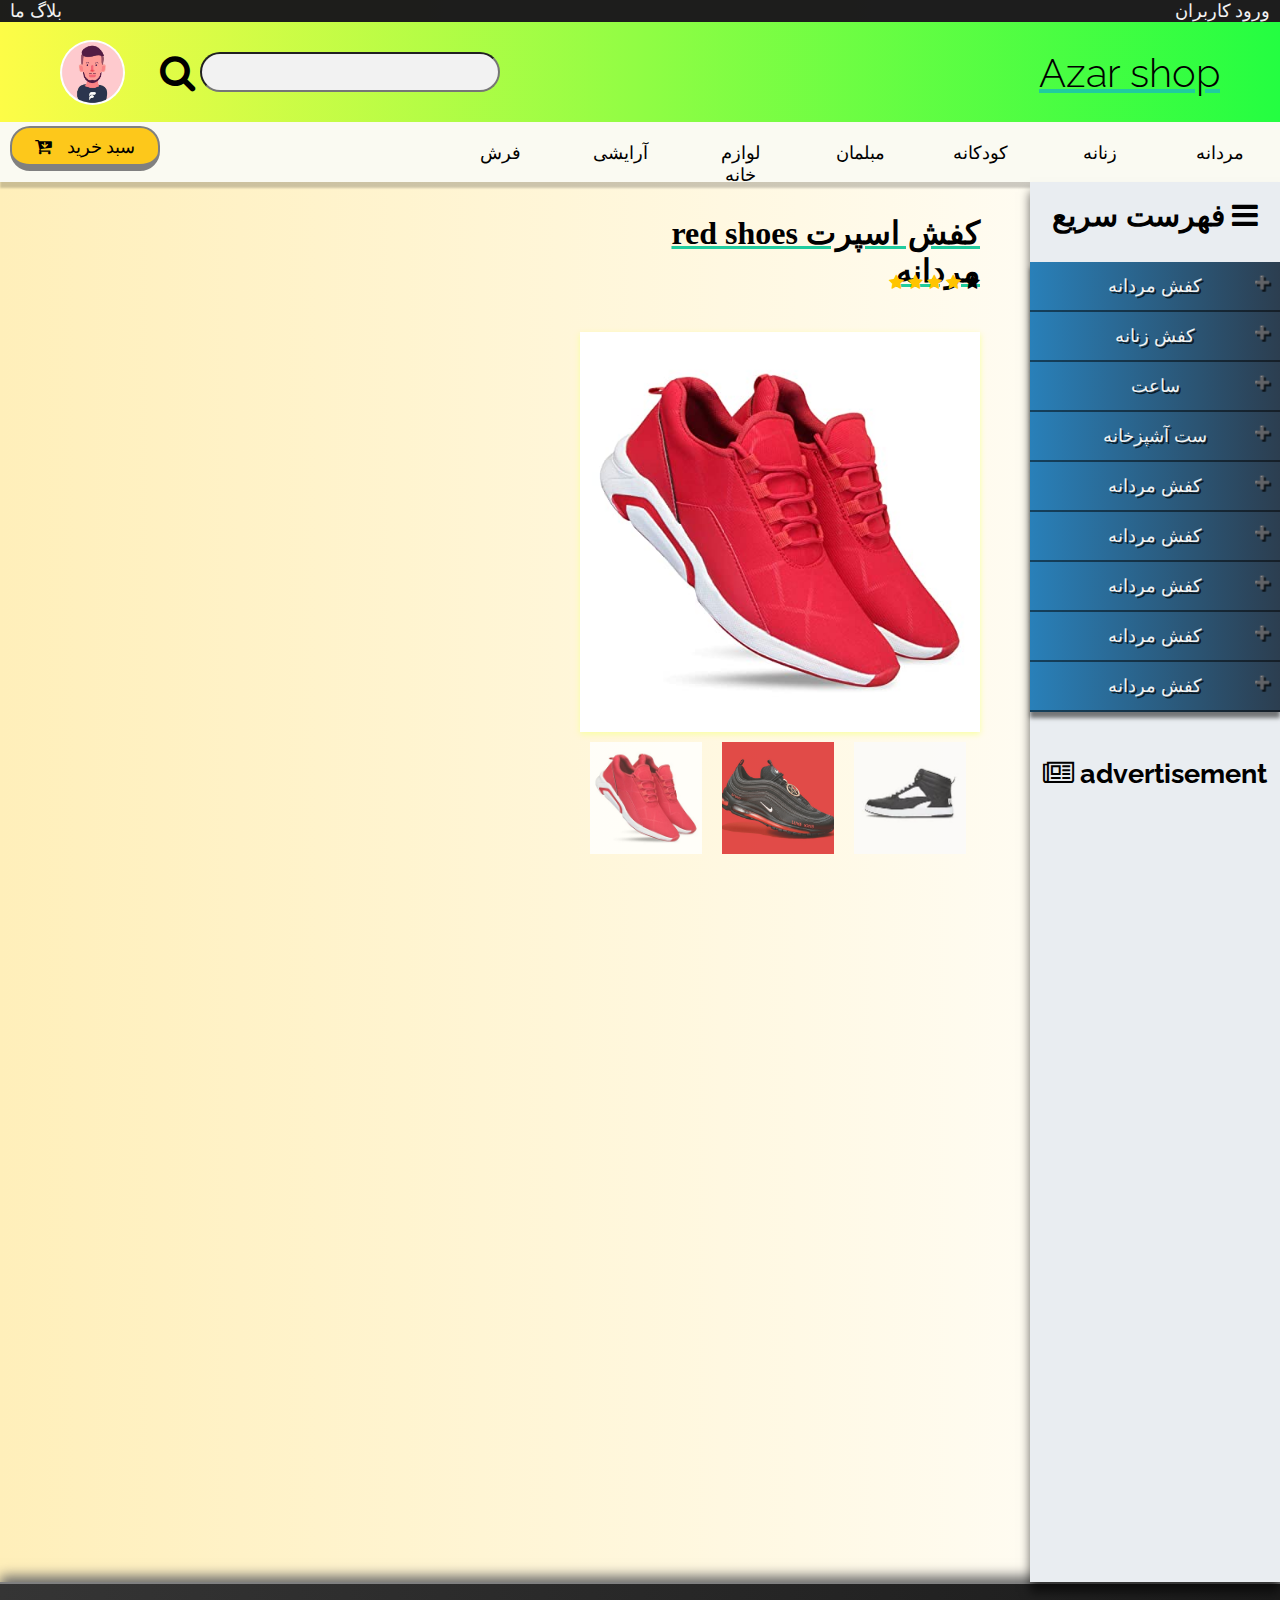
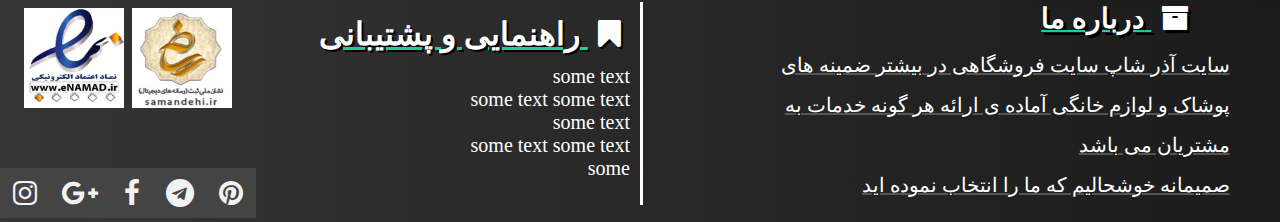
==== Azar shop/pages.html @ e2844d56 "Add files via upload" ====
<html lang="en">
<head>
    <meta charset="UTF-8">
    <meta http-equiv="X-UA-Compatible" content="IE=edge">
    <meta name="viewport" content="width=device-width, initial-scale=1.0">
    <link rel="stylesheet" href="./shoppages/stylepage.css">
    <!--Icons this is fontawsom-->
    <meta name="viewport" content="width=device-width, initial-scale=1">
    <link rel="stylesheet" href="https://cdnjs.cloudflare.com/ajax/libs/font-awesome/4.7.0/css/font-awesome.min.css">
    <link rel="preconnect" href="https://fonts.googleapis.com">
    <!--RaleWay font-->
    <link rel="preconnect" href="https://fonts.gstatic.com" crossorigin>
    <link href="https://fonts.googleapis.com/css2?family=Raleway:wght@300;400;500&display=swap" rel="stylesheet">
    <title>Azar shop</title>
    
</head>
<body>
    <section class='topsec'>
        <div class='top'>
            <a href="#">بلاگ ما</a>
            <a href="#">ورود کاربران</a>
        </div>
        <div class='topinfo'>
            <i class="fa fa-search"></i><input class='searchs' type="text" name="search" title="search">
            <img src="./image/logo.jpg" alt="logo">
            <h2 class='topname'>Azar shop</h2>
        </div>
    </section>
    <section class='navbar' id='navbar'>
        <a href="#" class='cartbtn'><i class='fa fa-cart-arrow-down'></i>سبد خرید </a>
        <div class='navbox'>
            <div class='dropnav'>
               <button class='navbtn' id='navbtn'>مردانه</button>
                <div class='navmen right'>
                    <a href="#">لباس</a>
                    <a href="#">کیف</a>
                    <a href="#">کفش</a>
                </div> 
            </div>
            <div class='dropnav'>
                <button class='navbtn' id='navbtn'>زنانه</button>
                 <div class='navmen right2'>
                    <a href="#">لباس</a>
                    <a href="#">کیف</a>
                    <a href="#">کفش</a>
                 </div> 
             </div>
             <div class='dropnav'>
                <button class='navbtn' id='navbtn'>کودکانه</button>
                 <div class='navmen right3'>
                    <a href="#">لباس</a>
                    <a href="#">کیف</a>
                    <a href="#">کفش</a>
                 </div> 
             </div>
            <a href="#">مبلمان</a>
            <a href="#">لوازم خانه</a>
            <a href="#">آرایشی</a>
            <a href="#">فرش</a>
        </div>
    </section>
    <section class='maincontainer'>
        <div class='cata'>
            <h1 class='catahead'> فهرست سریع <i class='fa fa-bars'></i></h1>
            <button class='accordion'>کفش مردانه</button>
            <div class='panel'>
                <a href="#">اسپرت </a>
                <a href="#">مجلسی</a>
                <a href="#">ورزشی</a>
            </div>
            <button class='accordion'>کفش زنانه</button>
            <div class='panel'>
                <a href="#">اسپرت </a>
                <a href="#">مجلسی</a>
                <a href="#">ورزشی</a>
            </div>
            <button class='accordion'>ساعت</button>
            <div class='panel'>
                <a href="#">citizen</a>
                <a href="#">lerox</a>
                <a href="#">trust</a>
                <a href="#">citizen</a>
            </div>
            <button class='accordion'>ست آشپزخانه</button>
            <div class='panel'>
                <a href="#">یخچال</a>
                <a href="#">ماشین لباسشویی</a>
                <a href="#">فر</a>
                <a href="#">زود پز</a>
                <a href="#">سینک</a>
            </div>
            <button class='accordion'>کفش مردانه</button>
            <div class='panel'>
                <a href="#">اسپرت </a>
                <a href="#">مجلسی</a>
                <a href="#">ورزشی</a>
            </div>
            <button class='accordion'>کفش مردانه</button>
            <div class='panel'>
                <a href="#">اسپرت </a>
                <a href="#">مجلسی</a>
                <a href="#">ورزشی</a>
            </div>
            <button class='accordion'>کفش مردانه</button>
            <div class='panel'>
                <a href="#">اسپرت </a>
                <a href="#">مجلسی</a>
                <a href="#">ورزشی</a>
            </div>
            <button class='accordion'>کفش مردانه</button>
            <div class='panel'>
                <a href="#">اسپرت </a>
                <a href="#">مجلسی</a>
                <a href="#">ورزشی</a>
            </div>
            <button class='accordion'>کفش مردانه</button>
            <div class='panel'>
                <a href="#">اسپرت </a>
                <a href="#">مجلسی</a>
                <a href="#">ورزشی</a>
            </div>

            <h1 class='adhead'> <span class='fa fa-newspaper-o'></span> advertisement</h1>
            <div class='advertisement'>
                
                <div class='ad1'>

                </div>
            </div> 
        </div>  
    </section>
    
    <section class='pagecont'>
        <div class='flexhead'>
                <div class='shophead'>
                        <h1> red shoes کفش اسپرت مردانه </h1>
                    <div class='stars'>
                        <span class='fa fa-star checked'></span>
                        <span class='fa fa-star checked'></span>
                        <span class='fa fa-star checked'></span>
                        <span class='fa fa-star checked'></span>
                        <span class='fa fa-star'></span>
                    </div>
                </div>
            <div class='shopimg'>
                <div class='imgcont'>
                    <img id='expandedImg' src="./image/item1.jpg" alt="redshoes" style='width: 100%;'>
                </div>
                <div class='row'>
                    <div class='column'>
                        <img src="./image/item1.jpg " onclick="myFunction(this);" alt="redshoes">
                    </div>
                    <div class='column'>
                        <img src="./image/item2.jpeg" onclick="myFunction(this);" alt="redshoes">
                    </div>
                    <div class='column'>
                        <img src="./image/item4.jfif" onclick="myFunction(this);" alt="redshoes">
                    </div>
                </div>
            </div>
        </div>
        
        <div class='shopcontent'>

        </div>
        <div class='shopsubmit'>

        </div>
        <div class='shopbuttons'>

        </div>
    </section>
   
    <script>
        window.onscroll = function() {myFunctions()};
        
        var navbar = document.getElementById("navbar");
        var sticky = navbar.offsetTop;
        
        function myFunctions() {
          if (window.pageYOffset >= sticky) {
            navbar.classList.add("sticky")
          } else {
            navbar.classList.remove("sticky");
          }
        }
    </script>

    <script src="./Webscripts2.js"></script>
    
</body>
<footer>
    <div class='about'>
        <h1>  درباره ما <i class='fa fa-archive'></i></h1>
        <p>
            سایت آذر شاپ سایت فروشگاهی در بیشتر ضمینه های
            پوشاک و لوازم خانگی آماده ی ارائه هر گونه خدمات به مشتریان می باشد
            <br />
            صمیمانه خوشحالیم که ما را انتخاب نموده اید
        </p>
    </div>
    <div class='helper'>
        <h1>راهنمایی و پشتیبانی <i class='fa fa-bookmark'></i> </h1>
        <ul>
            <li><a href="#"> some text</a></li>
            <li><a href="#"> some text some text</a></li>
            <li><a href="#"> some text</a></li>
            <li><a href="#"> some text some text</a></li>
            <li><a href="#"> some </a></li>
        </ul>
    </div>
    <div class='footcontent'>
        <div class='imgbox'>
            <img src="./image/logo1.jpg" alt="value">
            <img src="./image/logo2.jpg" alt="value">
        </div>
        <div class='socialbar'>
            <i class='fa fa-instagram'><a href="#"></a></i>
            <i class='fa fa-google-plus'><a href="#"></a></i>
            <i class='fa fa-facebook'><a href="#"></a></i>
            <i class='fa fa-telegram'><a href="#"></a></i>
            <i class='fa fa-pinterest'><a href="#"></a></i>
        </div>
    </div>
</footer>
</html>
---- Azar shop/shoppages/stylepage.css ----
* {
  padding: 0;
  margin: 0;
  -webkit-box-sizing: border-box;
          box-sizing: border-box;
}

body {
  background: -webkit-gradient(linear, left top, right top, from(#ffefba), to(#ffffff));
  background: linear-gradient(to right, #ffefba, #ffffff);
}

.top {
  display: -webkit-box;
  display: -ms-flexbox;
  display: flex;
  -webkit-box-pack: justify;
      -ms-flex-pack: justify;
          justify-content: space-between;
  -webkit-box-align: center;
      -ms-flex-align: center;
          align-items: center;
  background-color: rgba(20, 20, 20, 0.959);
  width: 100%;
  height: auto;
}

.top a {
  color: #f2f2f2;
  font-size: 18px;
  text-decoration: none;
  cursor: pointer;
  margin: 0 10px;
}

.top a:hover {
  text-decoration: underline;
}

.topinfo {
  width: 100%;
  height: 100px;
  background: -webkit-gradient(linear, left top, right top, from(#fdfc47), to(#24fe41));
  background: linear-gradient(to right, #fdfc47, #24fe41);
  display: -webkit-box;
  display: -ms-flexbox;
  display: flex;
  -ms-flex-pack: distribute;
      justify-content: space-around;
  -webkit-box-align: center;
      -ms-flex-align: center;
          align-items: center;
  -webkit-box-orient: horizontal;
  -webkit-box-direction: normal;
      -ms-flex-direction: row;
          flex-direction: row;
}

.topinfo .searchs {
  width: 300px;
  height: 40px;
  border-radius: 20px;
  outline: none;
  background-color: #f2f2f2;
  position: absolute;
  left: 200px;
  font-size: 22px;
  font-weight: 300;
  padding: 0 15px;
  font-family: "Raleway", san-serif;
}

.topinfo img {
  width: 65px;
  height: 65px;
  border-radius: 50%;
  position: absolute;
  left: 60px;
  -webkit-transition: 0.2s linear;
  transition: 0.2s linear;
}

.topinfo img:hover {
  -webkit-transform: scale(1.05);
          transform: scale(1.05);
  -webkit-box-shadow: 0 4px 8px 0 rgba(0, 0, 0, 0.6);
          box-shadow: 0 4px 8px 0 rgba(0, 0, 0, 0.6);
}

.topinfo h2 {
  font-size: 2.5em;
  font-family: "Raleway", san-serif;
  font-weight: 300;
  position: absolute;
  right: 60px;
  text-decoration: underline;
  -webkit-text-decoration-color: #20cc9e;
          text-decoration-color: #20cc9e;
}

.topinfo i {
  font-size: 38px;
  color: #000;
  position: absolute;
  left: 160px;
}

.navbar {
  width: 100%;
  overflow: hidden;
  height: 60px;
  display: -webkit-box;
  display: -ms-flexbox;
  display: flex;
  -webkit-box-orient: horizontal;
  -webkit-box-direction: normal;
      -ms-flex-direction: row;
          flex-direction: row;
  -webkit-box-pack: justify;
      -ms-flex-pack: justify;
          justify-content: space-between;
  background-color: #fafaf2;
  -webkit-box-shadow: 0 6px 2px 0 rgba(0, 0, 0, 0.2);
          box-shadow: 0 6px 2px 0 rgba(0, 0, 0, 0.2);
  z-index: 3;
}

.navbar .cartbtn {
  width: 150px;
  height: 45px;
  padding: 8px 20px;
  background-color: #fdc81b;
  color: #000;
  border-radius: 20px;
  font-size: 18px;
  color: #000;
  text-decoration: none;
  text-align: center;
  margin: 4px 10px;
  border: 2px solid grey;
  border-bottom: 7px solid grey;
  -webkit-transition: 0.2s ease;
  transition: 0.2s ease;
}

.navbar .cartbtn i {
  padding-right: 15px;
}

.navbar .cartbtn:active {
  border-bottom: 3px solid grey;
  -webkit-transform: translateY(3px);
          transform: translateY(3px);
}

.navbar .navbox {
  display: -webkit-box;
  display: -ms-flexbox;
  display: flex;
  -webkit-box-align: center;
      -ms-flex-align: center;
          align-items: center;
  width: calc(100%-150px);
  height: auto;
  -webkit-box-pack: end;
      -ms-flex-pack: end;
          justify-content: end;
  -webkit-box-orient: horizontal;
  -webkit-box-direction: reverse;
      -ms-flex-direction: row-reverse;
          flex-direction: row-reverse;
}

.navbar .navbox a, .navbar .navbox .dropnav {
  text-align: center;
  padding-top: 20px;
  padding-bottom: 12px;
  padding-left: 24px;
  padding-right: 24px;
  height: 100%;
  width: 120px;
  font-size: 18px;
  color: #000;
  background-color: #fafaf2;
  text-decoration: none;
  -webkit-transition: 0.1s linear;
  transition: 0.1s linear;
}

.navbar .navbox a .right, .navbar .navbox .dropnav .right {
  right: 0;
}

.navbar .navbox a .right2, .navbar .navbox .dropnav .right2 {
  right: 100px;
}

.navbar .navbox a .right3, .navbar .navbox .dropnav .right3 {
  right: 230px;
}

.navbar .navbox a:hover, .navbar .navbox .dropnav:hover {
  border-bottom: 4px solid #29ffc6;
}

.navbar .navbox .dropnav .navmen {
  display: none;
  position: fixed;
  min-width: 300px;
  height: auto;
  float: none;
  z-index: 1;
  margin-top: 20px;
  -webkit-box-shadow: 0 2px 10px 0 rgba(0, 0, 0, 0.6);
          box-shadow: 0 2px 10px 0 rgba(0, 0, 0, 0.6);
}

.navbar .navbox .dropnav .navmen a {
  display: block;
  width: 100%;
  height: 40px;
  padding: 8px 10px;
  font-size: 18px;
  color: black;
  text-align: right;
}

.navbar .navbox .dropnav .navmen a:hover {
  background-color: #f0f5ff;
}

.navbar .navbox .dropnav:hover .navmen {
  display: block;
}

.navbar .navbox .dropnav .navbtn {
  outline: none;
  border: none;
  background-color: #fafaf2;
  font-size: 18px;
}

.temp {
  height: 2000px;
}

.sticky {
  position: fixed;
  top: 0;
  width: 100%;
}

.maincontainer {
  width: 100%;
  height: auto;
  display: -webkit-box;
  display: -ms-flexbox;
  display: flex;
  z-index: 0;
}

.cata {
  position: absolute;
  width: 250px;
  height: 1400px;
  -webkit-box-shadow: 0 10px 10px 0 rgba(0, 0, 0, 0.6);
          box-shadow: 0 10px 10px 0 rgba(0, 0, 0, 0.6);
  background-color: #e9edf1;
  -webkit-transition: .4s;
  transition: .4s;
  z-index: 0;
  right: 0;
}

.cata .catahead {
  width: 100%;
  height: 60px;
  text-align: center;
  font-size: 30px;
  padding: 16px 0;
  margin-bottom: 20px;
}

.cata .accordion {
  width: 100%;
  height: 50px;
  padding: 14px auto;
  text-align: center;
  font-size: 18px;
  background: -webkit-gradient(linear, left top, right top, from(#2980b9), to(#2c3e50));
  background: linear-gradient(to right, #2980b9, #2c3e50);
  color: #f2f2f2;
  -webkit-box-shadow: 0 6px 4px 0 rgba(0, 0, 0, 0.5);
          box-shadow: 0 6px 4px 0 rgba(0, 0, 0, 0.5);
  outline: none;
  border: none;
  border-bottom: 2px solid rgba(0, 0, 0, 0.5);
  text-shadow: 2px 2px rgba(0, 0, 0, 0.7);
}

.cata .accordion:hover {
  background-color: #0f2959cc;
}

.cata .accordion::before {
  content: '\02795';
  position: absolute;
  right: 10px;
  font-size: 13px;
}

.cata .accordion:focus {
  background-color: #0b1d3f;
}

.cata .adhead {
  font-size: 1.7em;
  font-family: "Raleway", san-serif;
  width: 100%;
  height: 40px;
  padding: 15px 0;
  margin-top: 30px;
  text-align: center;
}

.cata .panel {
  width: 100%;
  height: auto;
  background-color: #f2f2f2;
  display: none;
  text-align: right;
  padding-top: 10px;
  overflow: hidden;
}

.cata .panel a {
  display: block;
  color: #000;
  text-decoration: none;
  text-align: right;
  padding-bottom: 10px;
  margin: 0 10px 10px 10px;
  font-size: 16px;
  font-weight: 300;
  border-bottom: 1px solid black;
}

.cata .panel a:hover {
  text-decoration: underline;
}

.pagecont {
  width: calc(100% - 250px);
  height: 1400px;
}

.pagecont .shophead {
  width: 100%;
  height: 110px;
  display: -webkit-box;
  display: -ms-flexbox;
  display: flex;
  -webkit-box-align: center;
      -ms-flex-align: center;
          align-items: center;
  -webkit-box-pack: end;
      -ms-flex-pack: end;
          justify-content: flex-end;
  -webkit-box-orient: vertical;
  -webkit-box-direction: normal;
      -ms-flex-direction: column;
          flex-direction: column;
  margin: 30px 0;
}

.pagecont .shophead h1 {
  width: 80%;
  height: 50px;
  font-size: 2em;
  text-decoration: underline;
  -webkit-text-decoration-color: #20cc9e;
          text-decoration-color: #20cc9e;
  text-align: right;
}

.pagecont .shophead .stars {
  display: inline;
  width: 80%;
  text-align: right;
  margin: 10px 0;
}

.pagecont .shophead .stars .checked {
  color: #ffc400;
}

.pagecont .flexhead {
  display: -webkit-box;
  display: -ms-flexbox;
  display: flex;
  -webkit-box-pack: end;
      -ms-flex-pack: end;
          justify-content: end;
  -webkit-box-align: center;
      -ms-flex-align: center;
          align-items: center;
  width: 500px;
  height: 700px;
  -webkit-box-orient: vertical;
  -webkit-box-direction: normal;
      -ms-flex-direction: column;
          flex-direction: column;
  position: absolute;
  right: 250px;
}

.pagecont .shopimg {
  width: 400px;
  height: 600px;
}

.pagecont .shopimg .imgcont {
  position: relative;
  height: auto;
  -webkit-box-shadow: 0 2px 6px 0 #f9ffa0;
          box-shadow: 0 2px 6px 0 #f9ffa0;
}

.pagecont .shopimg .row {
  width: 400px;
  height: autopx;
}

.pagecont .shopimg .row .column {
  float: left;
  width: 33%;
  height: 150px;
  padding: 10px;
}

.pagecont .shopimg .row .column img {
  opacity: 0.8;
  width: 100%;
  height: auto;
  cursor: pointer;
}

.pagecont .shopimg .row .column img:hover {
  opacity: 1;
}

.pagecont .shopimg .row:after {
  content: "";
  display: table;
  clear: both;
}

footer {
  width: 100%;
  height: 240px;
  background: -webkit-gradient(linear, right top, left top, from(#1b1b1b), to(#353535));
  background: linear-gradient(to left, #1b1b1b, #353535);
  display: -webkit-box;
  display: -ms-flexbox;
  display: flex;
  -webkit-box-pack: justify;
      -ms-flex-pack: justify;
          justify-content: space-between;
  -webkit-box-align: center;
      -ms-flex-align: center;
          align-items: center;
  -webkit-box-orient: horizontal;
  -webkit-box-direction: reverse;
      -ms-flex-direction: row-reverse;
          flex-direction: row-reverse;
  border-top: 2px solid grey;
  -webkit-box-shadow: 0 -6px 12px 0 #6b6b6b;
          box-shadow: 0 -6px 12px 0 #6b6b6b;
  z-index: 4;
}

footer .about {
  color: white;
  display: -webkit-box;
  display: -ms-flexbox;
  display: flex;
  -webkit-box-pack: space-evenly;
      -ms-flex-pack: space-evenly;
          justify-content: space-evenly;
  -webkit-box-align: center;
      -ms-flex-align: center;
          align-items: center;
  -webkit-box-orient: vertical;
  -webkit-box-direction: normal;
      -ms-flex-direction: column;
          flex-direction: column;
  width: 50%;
  height: auto;
  border-left: 3px solid white;
  padding-left: 30px;
}

footer .about p {
  width: 90%;
  height: auto;
  text-align: right;
  font-size: 20px;
  font-weight: 400;
  line-height: 2em;
  padding: 0 20px;
  text-decoration: underline;
  -webkit-text-decoration-color: #555;
          text-decoration-color: #555;
  text-underline-position: 3px;
}

footer .about h1 {
  width: 80%;
  height: auto;
  font-size: 28px;
  text-decoration: underline;
  -webkit-text-decoration-color: #20cc9e;
          text-decoration-color: #20cc9e;
  text-align: right;
  padding: 0 30px;
  margin-bottom: 10px;
  text-shadow: 3px 3px black;
}

footer .about i {
  margin-left: 10px;
}

footer .helper {
  width: 30%;
  height: auto;
}

footer .helper h1 {
  width: 95%;
  margin-right: 20px;
  color: white;
  text-shadow: 2px 2px black;
  text-decoration: underline;
  -webkit-text-decoration-color: #20cc9e;
          text-decoration-color: #20cc9e;
  text-align: right;
}

footer .helper h1 i {
  margin-left: 10px;
}

footer .helper ul {
  text-align: right;
  text-decoration: none;
  font-size: 18px;
  padding: 12px 10;
  color: #29292900;
  -webkit-transition: 0.2s ease;
  transition: 0.2s ease;
}

footer .helper ul a {
  color: white;
  text-decoration: none;
  font-size: 20px;
  margin-top: 5px;
}

footer .helper ul a:hover {
  text-decoration: underline;
}

footer .footcontent {
  width: 20%;
  height: auto;
  display: -webkit-box;
  display: -ms-flexbox;
  display: flex;
  -webkit-box-orient: vertical;
  -webkit-box-direction: normal;
      -ms-flex-direction: column;
          flex-direction: column;
  -webkit-box-pack: justify;
      -ms-flex-pack: justify;
          justify-content: space-between;
  -webkit-box-align: center;
      -ms-flex-align: center;
          align-items: center;
}

footer .footcontent .imgbox {
  width: 100%;
  height: 70%;
  position: relative;
  top: -20px;
  padding: 0 20px;
  display: -webkit-box;
  display: -ms-flexbox;
  display: flex;
  -ms-flex-pack: distribute;
      justify-content: space-around;
}

footer .footcontent .imgbox img {
  width: 100px;
  height: 100px;
}

footer .footcontent .socialbar {
  position: relative;
  bottom: -40px;
  width: 100%;
  height: 50px;
  background-color: #444;
  display: -webkit-box;
  display: -ms-flexbox;
  display: flex;
  -ms-flex-pack: distribute;
      justify-content: space-around;
  -webkit-box-align: center;
      -ms-flex-align: center;
          align-items: center;
  -webkit-box-orient: horizontal;
  -webkit-box-direction: normal;
      -ms-flex-direction: row;
          flex-direction: row;
  -webkit-transition: 0.3s ease;
  transition: 0.3s ease;
}

footer .footcontent .socialbar i {
  font-size: 28px;
  color: #f2f2f2;
}

footer .footcontent .socialbar i:hover {
  -webkit-transform: scale(1.07);
          transform: scale(1.07);
  color: #8f8f8f;
}
/*# sourceMappingURL=stylepage.css.map */
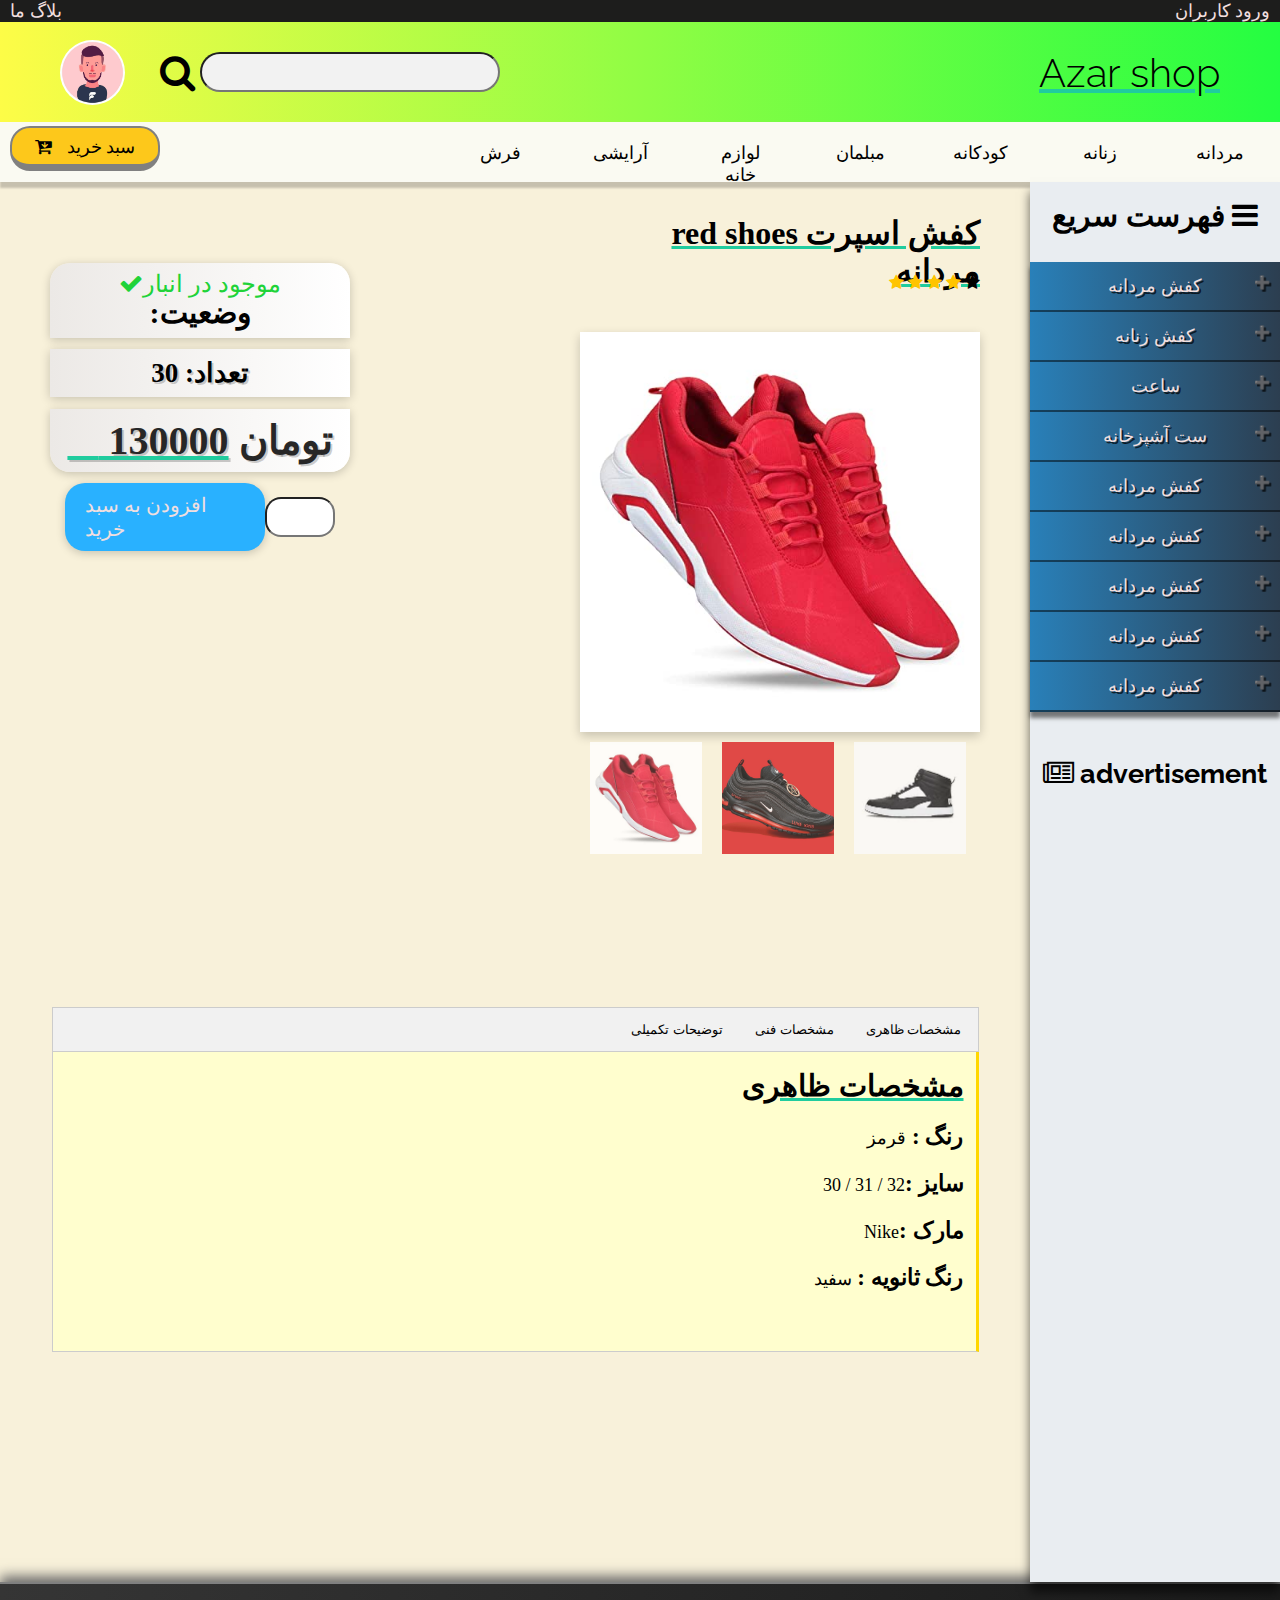
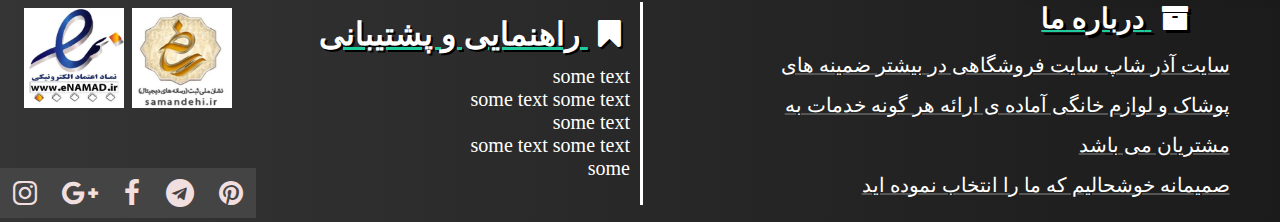
==== commit 500e9e7d: "Add files via upload" ====
--- a/Azar shop/pages.html
+++ b/Azar shop/pages.html
@@ -1,4 +1,4 @@
-<html lang="en">
+<html lang="en fa-IR">
 <head>
     <meta charset="UTF-8">
     <meta http-equiv="X-UA-Compatible" content="IE=edge">
@@ -34,7 +34,7 @@
                 <div class='navmen right'>
                     <a href="#">لباس</a>
                     <a href="#">کیف</a>
-                    <a href="#">کفش</a>
+                    <a href="./index.html">کفش</a>
                 </div> 
             </div>
             <div class='dropnav'>
@@ -64,7 +64,7 @@
             <h1 class='catahead'> فهرست سریع <i class='fa fa-bars'></i></h1>
             <button class='accordion'>کفش مردانه</button>
             <div class='panel'>
-                <a href="#">اسپرت </a>
+                <a href="index.html">اسپرت </a>
                 <a href="#">مجلسی</a>
                 <a href="#">ورزشی</a>
             </div>
@@ -161,13 +161,43 @@
         </div>
         
         <div class='shopcontent'>
-
-        </div>
-        <div class='shopsubmit'>
-
-        </div>
-        <div class='shopbuttons'>
-
+            <div class='cardcontent'>
+                <div class='status'>
+                    <h2><span class='actived fa fa-check'>موجود در انبار</span> :وضعیت</h2>
+                </div>
+                <div class='count'>
+                    <h2>تعداد:<span class='counttxt'> 30</span></h2>
+                </div>
+                <div class='price'>
+                    <h1><span class='numprice'> <i class=' fa-cart-plus'></i> 130000</span> تومان</h1>
+                </div>
+                <div class='buying'>
+                    <a href="#">افزودن به سبد خرید</a>
+                    <input type="number" min="1" max="30">
+                </div>
+            </div>
+        </div>
+    </section>
+    <section class='infobox'>
+        <div class='maincontinfo'>
+            <div class='tab'>
+                <button class='tablinks' onclick="openTabs(event, 'num1')">مشخصات ظاهری</button>
+                <button class='tablinks' onclick="openTabs(event, 'num2')">مشخصات فنی</button>
+                <button class='tablinks' onclick="openTabs(event, 'num3')">توضیحات تکمیلی</button>
+            </div>
+            <div id='num1' class='tabcontent'>
+                <h1>مشخصات ظاهری</h1>
+                <h2>  رنگ  : <span>قرمز</span></h2>
+                <h2> <span>30 / 31 / 32</span>: سایز</h2>
+                <h2> <span>Nike</span>: مارک</h2>
+                <h2>  رنگ ثانویه : <span>سفید</span></h2>
+            </div>
+            <div id='num2' class='tabcontent'>
+                <h1>some text here</h1>
+            </div>
+            <div id='num3' class='tabcontent'>
+                <h1>some text here</h1>
+            </div>
         </div>
     </section>
    
@@ -184,6 +214,26 @@
             navbar.classList.remove("sticky");
           }
         }
+
+        function openTabs(evt, tabName) {
+  
+        var i, tabcontent, tablinks;
+
+  
+        tabcontent = document.getElementsByClassName("tabcontent");
+        for (i = 0; i < tabcontent.length; i++) {
+            tabcontent[i].style.display = "none";
+        }
+
+        tablinks = document.getElementsByClassName("tablinks");
+        for (i = 0; i < tablinks.length; i++) {
+            tablinks[i].className = tablinks[i].className.replace(" active", "");
+        }
+
+  
+        document.getElementById(tabName).style.display = "block";
+        evt.currentTarget.className += " active";
+    }
     </script>
 
     <script src="./Webscripts2.js"></script>
--- a/Azar shop/shoppages/stylepage.css
+++ b/Azar shop/shoppages/stylepage.css
@@ -6,8 +6,7 @@
 }
 
 body {
-  background: -webkit-gradient(linear, left top, right top, from(#ffefba), to(#ffffff));
-  background: linear-gradient(to right, #ffefba, #ffffff);
+  background: #f8f1da;
 }
 
 .top {
@@ -26,7 +25,7 @@
 }
 
 .top a {
-  color: #f2f2f2;
+  color: #f1dfdf;
   font-size: 18px;
   text-decoration: none;
   cursor: pointer;
@@ -289,7 +288,7 @@
   font-size: 18px;
   background: -webkit-gradient(linear, left top, right top, from(#2980b9), to(#2c3e50));
   background: linear-gradient(to right, #2980b9, #2c3e50);
-  color: #f2f2f2;
+  color: #f1dfdf;
   -webkit-box-shadow: 0 6px 4px 0 rgba(0, 0, 0, 0.5);
           box-shadow: 0 6px 4px 0 rgba(0, 0, 0, 0.5);
   outline: none;
@@ -351,7 +350,7 @@
 
 .pagecont {
   width: calc(100% - 250px);
-  height: 1400px;
+  height: 800px;
 }
 
 .pagecont .shophead {
@@ -422,8 +421,8 @@
 .pagecont .shopimg .imgcont {
   position: relative;
   height: auto;
-  -webkit-box-shadow: 0 2px 6px 0 #f9ffa0;
-          box-shadow: 0 2px 6px 0 #f9ffa0;
+  -webkit-box-shadow: 0 4px 10px 0 rgba(0, 0, 0, 0.2);
+          box-shadow: 0 4px 10px 0 rgba(0, 0, 0, 0.2);
 }
 
 .pagecont .shopimg .row {
@@ -453,6 +452,228 @@
   content: "";
   display: table;
   clear: both;
+}
+
+.shopcontent {
+  display: -webkit-box;
+  display: -ms-flexbox;
+  display: flex;
+  -webkit-box-pack: center;
+      -ms-flex-pack: center;
+          justify-content: center;
+  -webkit-box-align: center;
+      -ms-flex-align: center;
+          align-items: center;
+  width: 400px;
+  height: 450px;
+}
+
+.shopcontent .cardcontent {
+  width: 300px;
+  height: 300px;
+  display: -webkit-box;
+  display: -ms-flexbox;
+  display: flex;
+  -ms-flex-pack: distribute;
+      justify-content: space-around;
+  -webkit-box-align: center;
+      -ms-flex-align: center;
+          align-items: center;
+  -webkit-box-orient: vertical;
+  -webkit-box-direction: normal;
+      -ms-flex-direction: column;
+          flex-direction: column;
+  border-radius: 16px;
+}
+
+.shopcontent .cardcontent .status {
+  font-size: 20px;
+  border-radius: 20px 20px 0 0;
+  background: -webkit-gradient(linear, left top, right top, from(#ece9e6), to(#ffffff));
+  background: linear-gradient(to right, #ece9e6, #ffffff);
+  -webkit-box-shadow: 0 2px 10px 0 rgba(0, 0, 0, 0.2);
+          box-shadow: 0 2px 10px 0 rgba(0, 0, 0, 0.2);
+  padding: 8px 16px;
+  width: 100%;
+  text-align: center;
+}
+
+.shopcontent .cardcontent .status h2 span {
+  font-weight: 200;
+  font-size: 24px;
+  color: #000;
+  text-align: center;
+}
+
+.shopcontent .cardcontent .status .fa-check {
+  color: #20d338;
+}
+
+.shopcontent .cardcontent .count {
+  font-size: 18px;
+  background: -webkit-gradient(linear, left top, right top, from(#ece9e6), to(#ffffff));
+  background: linear-gradient(to right, #ece9e6, #ffffff);
+  -webkit-box-shadow: 0 2px 10px 0 rgba(0, 0, 0, 0.2);
+          box-shadow: 0 2px 10px 0 rgba(0, 0, 0, 0.2);
+  padding: 8px 16px;
+  text-shadow: 2px 2px rgba(0, 0, 0, 0.2);
+  width: 100%;
+  text-align: center;
+}
+
+.shopcontent .cardcontent .price {
+  font-size: 20px;
+  border-radius: 0 0 20px 20px;
+  background: -webkit-gradient(linear, left top, right top, from(#ece9e6), to(#ffffff));
+  background: linear-gradient(to right, #ece9e6, #ffffff);
+  -webkit-box-shadow: 0 2px 10px 0 rgba(0, 0, 0, 0.2);
+          box-shadow: 0 2px 10px 0 rgba(0, 0, 0, 0.2);
+  padding: 8px 16px;
+  text-shadow: 2px 2px rgba(0, 0, 0, 0.2);
+  width: 100%;
+  text-align: center;
+  color: #272727;
+}
+
+.shopcontent .cardcontent .price .numprice {
+  text-decoration: underline;
+  -webkit-text-decoration-color: #20cc9e;
+          text-decoration-color: #20cc9e;
+}
+
+.shopcontent .cardcontent .price .numprice i {
+  text-decoration: none;
+  color: #20cc9e;
+}
+
+.shopcontent .cardcontent .buying {
+  width: 90%;
+  height: auto;
+  display: -webkit-box;
+  display: -ms-flexbox;
+  display: flex;
+  -webkit-box-pack: justify;
+      -ms-flex-pack: justify;
+          justify-content: space-between;
+  -webkit-box-align: center;
+      -ms-flex-align: center;
+          align-items: center;
+}
+
+.shopcontent .cardcontent .buying a {
+  padding: 10px 20px;
+  background-color: #29b1ff;
+  color: #f1dfdf;
+  -webkit-box-shadow: 0 2px 10px 0 rgba(0, 0, 0, 0.2);
+          box-shadow: 0 2px 10px 0 rgba(0, 0, 0, 0.2);
+  text-decoration: none;
+  border-radius: 20px;
+  font-size: 20px;
+  -webkit-transition: 0.3s ease;
+  transition: 0.3s ease;
+}
+
+.shopcontent .cardcontent .buying a:active {
+  background-color: #1d78c2;
+  -webkit-box-shadow: 0 2px 8px 0 rgba(0, 0, 0, 0.4);
+          box-shadow: 0 2px 8px 0 rgba(0, 0, 0, 0.4);
+}
+
+.shopcontent .cardcontent .buying input {
+  width: 70px;
+  height: 40px;
+  font-size: 24px;
+  border-radius: 16px;
+  padding: 0 16px;
+}
+
+.infobox {
+  width: calc(100% - 250px);
+  height: 600px;
+  display: -webkit-box;
+  display: -ms-flexbox;
+  display: flex;
+  -webkit-box-pack: center;
+      -ms-flex-pack: center;
+          justify-content: center;
+  -webkit-box-align: center;
+      -ms-flex-align: center;
+          align-items: center;
+}
+
+.infobox .maincontinfo {
+  width: 90%;
+  height: 550px;
+}
+
+.tab {
+  overflow: hidden;
+  border: 1px solid #ccc;
+  background-color: #f1f1f1;
+}
+
+.tab button {
+  background-color: inherit;
+  float: right;
+  border: none;
+  outline: none;
+  cursor: pointer;
+  padding: 14px 16px;
+  -webkit-transition: 0.3s;
+  transition: 0.3s;
+}
+
+.tab button:hover {
+  background-color: #ddd;
+}
+
+.tab button.active {
+  background-color: #ccc;
+}
+
+.tabcontent {
+  display: none;
+  padding: 6px 12px;
+  border: 1px solid #ccc;
+  border-top: none;
+  text-align: right;
+  background-color: #fffece;
+  border-right: 3px solid gold;
+}
+
+#num1 {
+  width: 100%;
+  height: 300px;
+  display: -webkit-box;
+  display: -ms-flexbox;
+  display: flex;
+  -webkit-box-orient: vertical;
+  -webkit-box-direction: normal;
+      -ms-flex-direction: column;
+          flex-direction: column;
+}
+
+#num1 h1 {
+  font-size: 30px;
+  padding: 10px 0;
+  text-decoration: underline;
+  -webkit-text-decoration-color: #20cc9e;
+          text-decoration-color: #20cc9e;
+  width: 100%;
+  margin-right: 10px;
+}
+
+#num1 h2 {
+  padding: 10px 0;
+  font-size: 23px;
+  width: 100%;
+  font-weight: 700;
+  margin-right: 10px;
+}
+
+#num1 h2 span {
+  font-weight: 300;
+  font-size: 18px;
 }
 
 footer {
@@ -632,7 +853,7 @@
 
 footer .footcontent .socialbar i {
   font-size: 28px;
-  color: #f2f2f2;
+  color: #f1dfdf;
 }
 
 footer .footcontent .socialbar i:hover {
